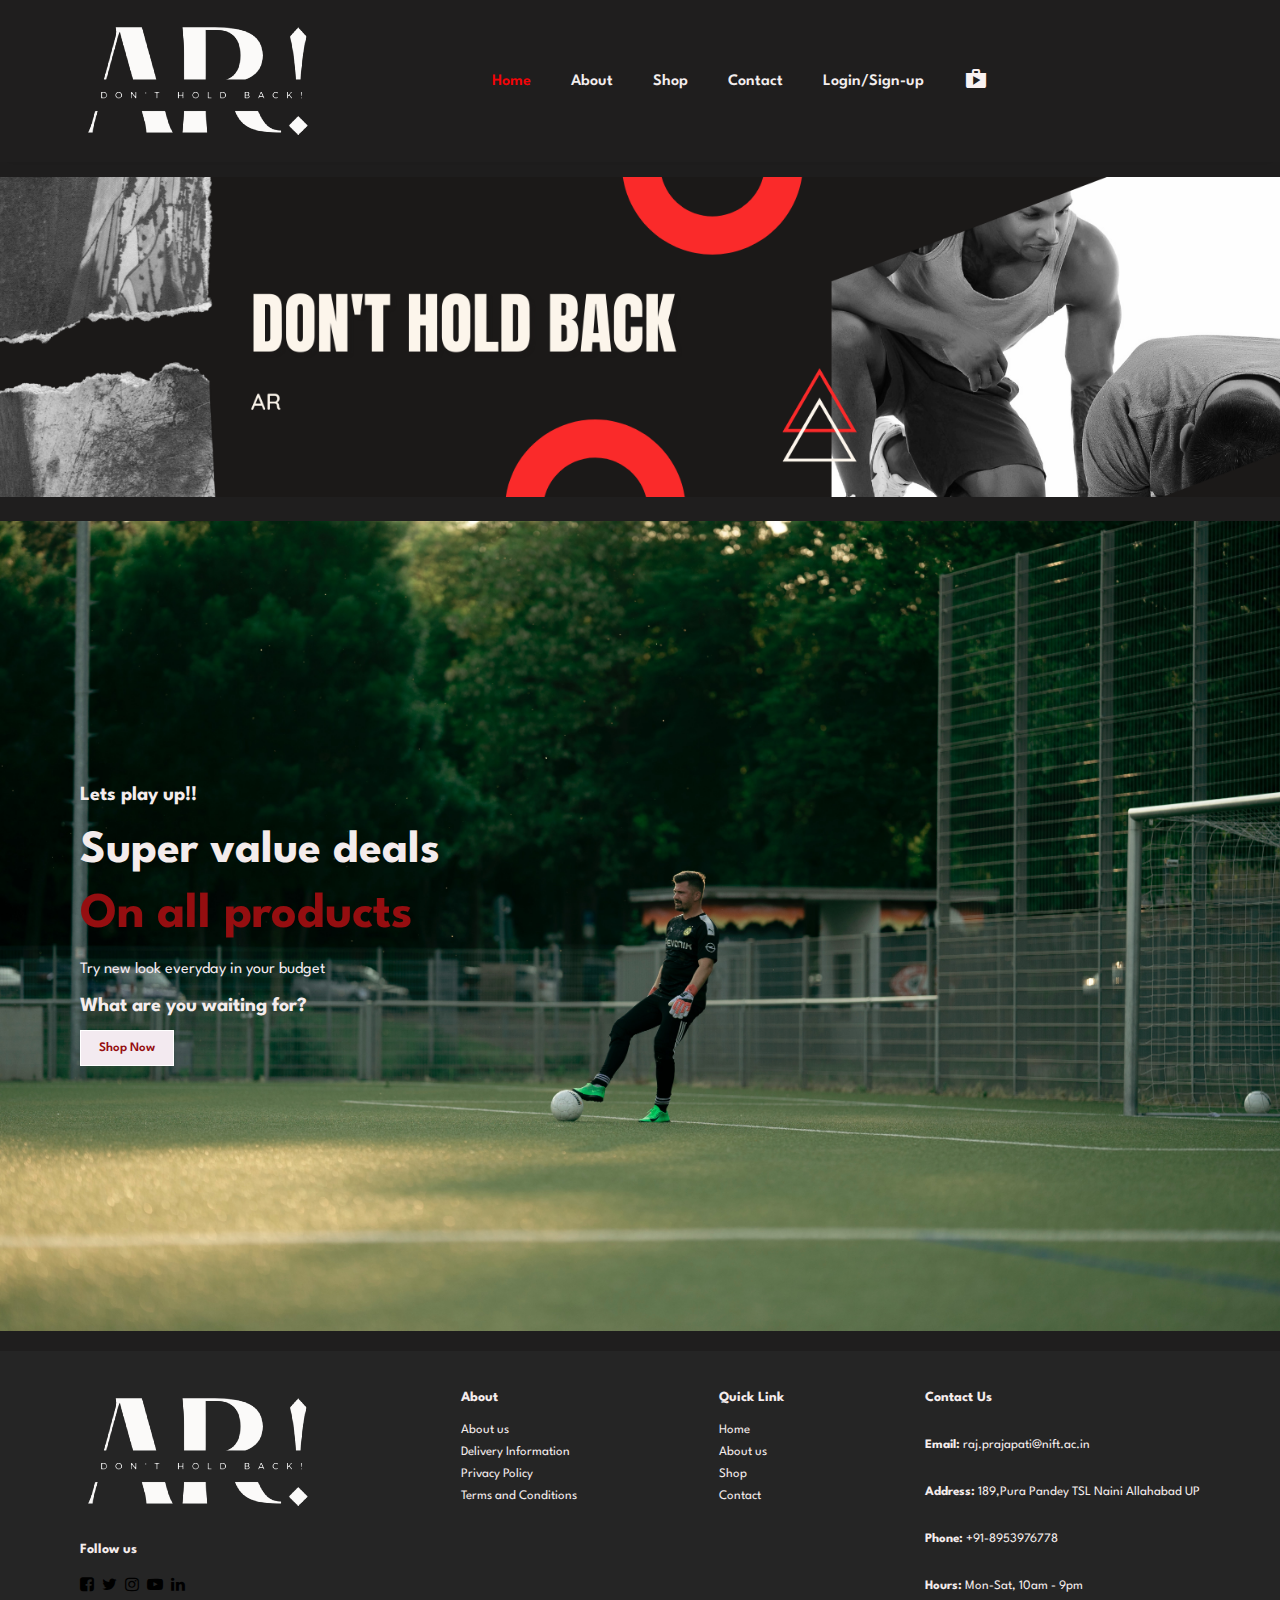
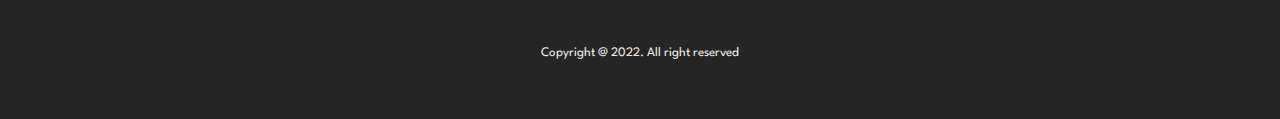
==== index.html @ 2cb1cf1c "Add files via upload" ====
<!doctype html>
<html>
<head>
<meta charset="utf-8">
<link href="favicon.ico" rel="icon">
<title>Homepage | AR!</title>
	
	<!-- link for using icons - https://fonts.googleapis.com/icon?family=Material+Icons"
      rel="stylesheet" -->
	<link href="https://fonts.googleapis.com/icon?family=Material+Icons"
      rel="stylesheet">
	<link
      rel="stylesheet"
      href="https://cdnjs.cloudflare.com/ajax/libs/font-awesome/4.7.0/css/font-awesome.min.css"
    />
	
	 	
<link href="style.css" rel="stylesheet" type="text/css">
</head>

<body>

<!--------------------------- makeing of navbar ----------------------------->
<section id="header"><img src="image/logo.png" alt=""/>
  <div>
	<ul id="navbar">
		<li><a class="active" href="index.html">Home</a></li>
		<li><a href="aboutAr.html">About</a></li>
		<li><a href="shopsAr.html">Shop</a></li>
		<li><a href="contactAr.html">Contact</a></li>
		<li><a href="loginAr.html">Login/Sign-up</a></li>
		<li><a href="cartAr.html"><span class="material-icons">shopping_bag</span></a></li>	
	</ul>
  </div>
</section>
	
	
<!--------------------------- Adding java script ----------------------------->	
	<section>
	<script type="text/javascript">
	function dothis(){
		document.getElementById("homejava").src = "image/HJ2.png"
	}
	
	function dothat(){
		document.getElementById("homejava").src = "image/HJ1.png"
		
	}
	</script>

</section>
<body>
<p><img src="image/HJ1.png" width="100%" height="auto" id="homejava" alt="" onMouseOver="dothis()" onMouseOut ="dothat()" /></p>
</body>

<!-- -----------------------makeing of cover page ------------------------ -->
<section id="coverpg" class="cvr">
  <h4>Lets play up!!</h4>
  <h2>Super value deals</h2>
  <h1>On all products</h1>
  <p>Try new look everyday in your budget</p>
	<h4>What are you waiting for? </h4>
	<button class="cvrpgbut">Shop Now</button>
</section>
	<p></p>
	<p></p>
	<p></p>
	<p></p>

	<!-- ----------------------------footer section------------------------ -->
    <footer class="section-p1">
		<div class="col">
		  <img class="logo" src="image/logo.png" alt="" />
		  <div class="follow">
			<h4>Follow us</h4>
			<div class="icon">
			  <i class="fa fa-facebook-square"></i>
			  <i class="fa fa-twitter"></i>
			  <i class="fa fa-instagram"></i>
			  <i class="fa fa-youtube-play"></i>
			  <i class="fa fa-linkedin"></i>
			</div>
		  </div>
		</div>
  
		<div class="col">
		  <h4>About</h4>
		  <a href="#">About us </a>
		  <a href="#">Delivery Information</a>
		  <a href="#">Privacy Policy </a>
		  <a href="#">Terms and Conditions</a>
		</div>
  
		<div class="col">
		  <h4>Quick Link</h4>
		  <a href="#">Home </a>
		  <a href="#">About us </a>
		  <a href="#">Shop </a>
		  <a href="#">Contact</a>
		</div>
  
		<div class="col">
		  <h4>Contact Us</h4>
		  <p><strong>Email: </strong>raj.prajapati@nift.ac.in</p>
		  <p><strong>Address: </strong>189,Pura Pandey TSL Naini Allahabad UP</p>
		  <p><strong>Phone: </strong> +91-8953976778</p>
		  <p><strong>Hours: </strong>Mon-Sat, 10am - 9pm</p>
		</div>
  
		<div class="copyright">
		  <p>Copyright @ 2022. All right reserved </p>
		</div>
	  </footer>
	</body>
  </html>
---- style.css ----
@charset "utf-8";
@import url('https://fonts.googleapis.com/css2?family=League+Spartan:wght@100;200;300;400;500;600;700;800;900&display=swap');
@import url("https://fonts.googleapis.com/css2?family=Material+Symbols+Outlined:opsz,wght,FILL,GRAD@48,400,0,0");


	
 *{
  margin: 0;
  padding: 0;
  box-sizing: border-box;
  font-family:'League Spartan', sans-serif;

}

h1 {
	font-size: 50px;
	line-height: 64px;
	color: #F4ECEC;
}

h2{
	font-size: 46px;
	line-height: 64px;
	color: #F4ECEC;	
}

h4{
	font-size: 20px;
	color:#F4ECEC;	
}

h6{
	font-weight: 700;
	font-size: 12px;
}

p{
	font-size: 16px;
	color: #F4ECEC;	
	margin: 15px 0 20px 0;
}

.section-p1{
	padding: 40px 80px;
}

.section-m1{
	margin:40px 0;
}

body{
	width:100%;
	background-color: #1F1E1E;
}


/*Header start*/

#header {
	display: flex;
	align-items: center;
	justify-content: space-between;
	padding: 20px 80px;
	background:#1F1E1E;
	box-shadow: 0 5px 15px rgba(0,0,0,0.06);
	z-index: 999;
	/*position: sticky;*/
	top:0;
	left:0;

}

#navbar{
	display: flex;
	align-items: center;
	justify-content: center;
}

#navbar li{
	list-style: none;
	padding: 0 20px;
	position: relative;
}

#navbar li a {
	text-decoration: none;
	font-size: 16px;
	font-weight: 600;
	color:#F2EDED;
	transition: 0.3s ease;
}

#navbar li a:hover,
#navbar li a.active{
	color: #F20408;		
}

	
	

/*-----------home page------------home page------------------home page-----------------home page-----------------*/
#coverpg{
	background-image: url("image/fcvrpg.jpg");
	height: 90vh;
	width: 100%;
	background-size: cover;
	background-position: top 25% right 0;
	padding: 0 80px;
	display: flex;
	flex-direction:column;
	align-items: flex-start;
	justify-content: center
}

#coverpg h4 {
	padding-bottom: 15px;
}

#coverpg h1 {
	color:#950E10;
	
}

#coverpg p {
           color:#F3EAF0;
	
}

#coverpg button {
	/*#button.white{*/
	font-size:13px;
	font-weight:600;
	padding: 11px 18px;
	color:#950E10;
	background-color:#F3EAF0;
	cursor: pointer;
	border: 1px solid #FFFFFF;
	outline: none;
	transition: 0.2s;
		
}


#product1{
	text-align:center;
}


#product1 .pro-container {
	display: flex;
	justify-content:space-between;
	padding-top: 20px;
	flex-wrap: wrap;
	
}

#product1 .pro{
	width:23%;
	min-width:250px;
	padding:10px 12px;
	border:1px solid #cce7d0;
	border-radius:25px;
	cursor:pointer;
	box-shadow: 20px 20px 30px rgba(0,0,0,0.02);
	margin: 15px 0;
	transition: 0.2s ease;
	position: relative;
}

#product1 .pro:hover{
	box-shadow: 20px 20px 30px rgba(0,0,0,0.06)
}

#product1 .pro img {
	width:100%;
	boredr-radius: 20px;
}

#product1 .pro .des{
	text-align: start;
	padding:10px 0;
}

#product1 .pro .des  span{
	color:#606063;
	font-size:12px;
}

#product1 .pro .des h5{
	padding-top: 7px;
	color: #1a1a1a;
	font-size: 14px;
}
/*}
#product1 .pro .star sstar{
	font-size:12px;
	color: rgb(243,181,25);*/
	
#product1 .pro .des h4{
	padding-top: 7px;
	font-size: 15px;
	font-weight: 700;
	color:#950E10;	
}

#product1 .pro .cart{
	width:40px;
	height: 40px;
	line-height: 40px;
	border-radius: 50px;
	background-color:#F3EAF0;
	font-weight:500;
	color:#950E10;
	border: 1px solid #E3D2E3;
	position: absolute;
	bottom:20px;
	right:10px;
}

/*---------------------------------Call to action banner---------------------------------------*/
/* for arranging the banner */
#sm-banner {
	display:flex;
	justify-content: space-between;
	flex-wrap:wrap;
}
/* for styling the banner */
#sm-banner .banner-box{
	display: flex;
	flex-direction: column;
	justify-content: center;
	align-items:flex-start;
	background-image: url("image/cover photo 1.jpg");
	min-width: 580px;
	height: 50vh;
	background-size: cover;
	background-position: center;
	padding:30px;
}

#sm-banner h4{
	color: white;
	font-size: 20px;
	font-weight: 300;
}

#sm-banner h2{
	color: white;
	font-size: 40px;
	font-weight: 800;
}

#sm-banner span{
	color: white;
	font-size: 14px;
	font-weight: 500;
	padding-bottom: 15px;
}


button.white{
	font-size:13px;
	font-weight:600;
	padding: 11px 18px;
	color:#FFFFFF;
	background-color: transparent;
	cursor: pointer;
	border: 1px solid #FFFFFF;
	outline: none;
	transition: 0.2s;
}


/*--------About page-------------About page-----------About page---------------About page------------------About page---*/
#page-header.about-header{
	background-image: url("image/banner/about banner.png");
	
}

#about-head{
	display:flex;
	align-items: center;
	
	
}
#about-head img{
	width: 50%;
	height: auto;
	}
	
#about-head div{
	padding-left: 40px;
}
/*
#about-head .carousel-image
#about-head div{
	padding-left:40px;
}
*/
/*--------------gallery--
.carousel-images img{
	width:100%;
	height: auto;
	padding-left: 70px;
	padding-right: 70px;
}----*/


/*--------shop page--------------shop page-----------shop page---------------shop page------------------shop page---*/

#page-header{
	background-image: url("image/banner/shop banner.png");
		width: 100%;
		height:40vh;
	background-size:cover;
	display: flex;
	justify-content: center;
	text-align: center;
	flex-direction: column;
	padding: 14px;
}


#page-header h2{
	color: #d31619
	
}

#page-header p{
	color: #ffffff;
	font-size: 16px;
	
}

/*--------Single Product page-----------Single Product page-------Single Product page-------------Single Product page--- */





#prodetails .single-pro-image{
	width: 32%;
	margin-right: 50px;
}

.small-img-grp{
	display:flex;
	justify-content: space-between;
}

.small-img-col{
	flex-basis: 44%;
	cursor: pointer;
	
}

#prodetails{
	display:flex;
	margin-top: 50px;
}

#prodetails .single-pro-details{
	width:50%;
	padding-top: 30px;
}

#prodetails .single-pro-details h4 {
	padding: 40px 0  20px 0;
}

#prodetails .single-pro-details h2 {
	font-size: 24px ;
}

#prodetails .single-pro-details input{
	width:50px;
	height: 47px;
	padding-left: 10px;
	font-size: 16px;
	margin-right: 10px;
}

#prodetails .single-pro-details input:focus{
	outline:none;
}

/*#prodetails .normal{
	background: #E0C3C3;
	border-width: 0px;
	
}*/

#prodetails .single-pro-details button{
	font-size:13px;
	font-weight:600;
	padding: 11px 18px;
	color:#F3EAF0;
	cursor: pointer;
	border: 1px solid #FFFFFF;
	outline: none;
	transition: 0.2s;
	background-color:#950E10;
	}
		/*color: #ffff;
	padding-top: 10px;
	padding-bottom:10px;
	padding-left: 10px;
	padding-right: 10px;*/



#prodetails .single-pro-details span{
   line-height: 25px;
}

	


/* ----------------Contact us---------------- */

#page-header.contact-header{
	background-image: url("image/banner/contact banner.png");
	
}


#contact-details{
	display: flex;
	align-items: center;
	justify-content: space-between;
}

#contact-details .details{
	width: 40%;
}

#chan, #form-details form span{
	color: #F4ECEC;
	font-size:12px
}

#contact-details .details h2,
#form-details form h2{
	font-size:26px;
	line-height: 35px;
	padding: 20px 0  ;
}

#contact-details .details h3{
	font-size:16px;
	padding-bottom: 15px;
	color: #F4ECEC;
}

#contact-details .details li{
	list-style: none;
	display: flex;
	padding: 10px 0;
}

#contact-details .details li span{
	font-size: 14px;
	padding-right: 22px;
}

#contact-details .details li p{
	margin: 0;
	font-size: 14px;
}

#contact-details .map{
	width:55%;
	height:400px;
	
}

#contact-details .map iframe{
	width:100%;
	height:100%;
	
}

#form-details{
	display:flex;
	justify-content: space-between;
	margin: 30px;
	padding:80px; border: 1px solid #e1e1e1;
}
/* Contact form*/
#form-details form{
	width: 65%;
		display: flex;
	flex-direction: column;
	align-items: flex-start;
}


#form-details form input,
#form-details form textarea {
	width:100%;
	padding:12px 15px;
	outline: none;
	margin-bottom: 20px;
	border: 1px solid #e1e1e1;
}

#form-details form button{
	font-size:13px;
	font-weight:600;
	padding: 11px 18px;
	color:#F3EAF0;
	cursor: pointer;
	border: 1px solid #FFFFFF;
	outline: none;
	transition: 0.2s;
	background-color:#950E10;
	}

/*---------------PEOPLE--------------------*/
#form-details .people div{
	padding-bottom: 25px;
	display: flex;
	align-items: flex-start;
}

#form-details .people div img{
	width: 110px;
	height:110px;
	object-fit: cover;
	margin-right: 15px;	
}

#form-details .people div p{
	margin: 0;
	font-size: 13px;
	line-height:25px;
}


#form-details .people div p span{
	display: block;
	font-size: 16px;
	font-weight: 600;
	color: #000000;
	
}





/*Cart*/
#page-header.cart-header{
	background-image: url("image/banner/car banner.png")
	
}
#cart table{
	width:100%;
	border-collapse: collapse;
	table-layout:fixed;
	white-space: nowrap;
}
#cart table img{
	width: 70px;
}

#cart table td:nth-child(1){
	width: 100px;
	text-align:center
}

#cart table td:nth-child(2){
	width: 150px;
	text-align:center
}

#cart table td:nth-child(3){
	width: 250px;
	text-align:center;
}
#cart table td:nth-child(4),
#cart table td:nth-child(5),
#cart table td:nth-child(6){
	width: 150px;
	text-align:center;
}

#cart table td:nth-child(5) input{
	width: 70px;
	padding:10px 5px 10px 15px;
}

#cart table thead{
	border: 1px solid #E2E9E1;
	border-left:none;
	border-right:none;
}

#cart table thead td{
	
	font-weight: 700;
	text-transform: uppercase;
	font-size: 13px;
	padding: 18px 0 ;
}


#cart table tbody tr td{
	padding-top:15px;
	
}

#cart table tbody td{
	font-size:13px;
	
}


#cartbutton,
#checkout{
	font-size:13px;
	font-weight:600;
	padding: 11px 18px;
	color:#F3EAF0;
	cursor: pointer;
	border: 1px solid #FFFFFF;
	outline: none;
	transition: 0.2s;
	background-color:#950E10;
	}

/* Coupon cart and add */
#cart-add{
	display: flex;
	flex-wrap: wrap;
	justify-content: space-between;
}

#coupon{
	width:50%;
	margin-bottom: 30px;
}

#coupon h3,
#subtotal h3{
	padding-bottom: 15px;
}

#coupon input{
	padding: 10px 20px;
	outline: none;
	width: 60%;
	margin-right:10px;
	border: 1px solid #E2E9E1;
}

#subtotal{
	width: 50%;
	margin-bottom:30px;
	border: 1px solid #E1E1E1;
	padding: 30px;
}
.logcentre {
    display: block;
}


#subtotal table{
	border-collapse: collapse;
	width:100%;
	margin-bottom: 20px;
}

#subtotal table td{
	width: 50%;
	border: 1px solid #E2E9E1;
	padding: 10px;
	font-size: 13px;
}

#del .material-symbols-outlined {
	color:#950E10;
}

/* ----------------Login page---------------- */


#signin{
	width: 50%;
	margin-bottom:30px;
	border: 1px solid #E1E1E1;
	padding: 30px;
	align-content: center;
}
#signin table{
	border-collapse: collapse;
	width:100%;
	margin-bottom: 20px;
	align-content: center;
}

#signin table td{
	width: 50%;
	border: 1px solid #E2E9E1;
	padding: 10px;
	font-size: 13px;
	align-content: center;
}

/* ----------------footer---------------- */
footer{
	display: flex;
	flex-wrap: wrap;
	background:#252525;
	justify-content: space-between;
}

footer .col{
	display: flex;
	flex-direction: column;
	align-items: flex-start;
	margin-bottom: 20px;
}

footer .logo{
	margin-bottom: 30px;
}

footer h4{
	font-size: 14px;
	padding-bottom: 20px;
}

footer p{
	font-size: 13px;
	padding-bottom: 0 0 8px 0 ;
}

footer a{
	font-size: 13px;
	text-decoration: none;
	color: #F4ECEC;
	margin-bottom: 10px;
	padding-bottom: 0 0 8px 0 ;
}

footer .follow i{

	padding-right: 4px;
	cursor: pointerl
}

footer .follow i:hover,
footer a:hover {
	color:#F4ECEC;
}
	
footer .copyright{
	width:100%;
	text-align: center;
	color: #F3EBEB
}

.material-icons{
	color: #F9F2F2;
}
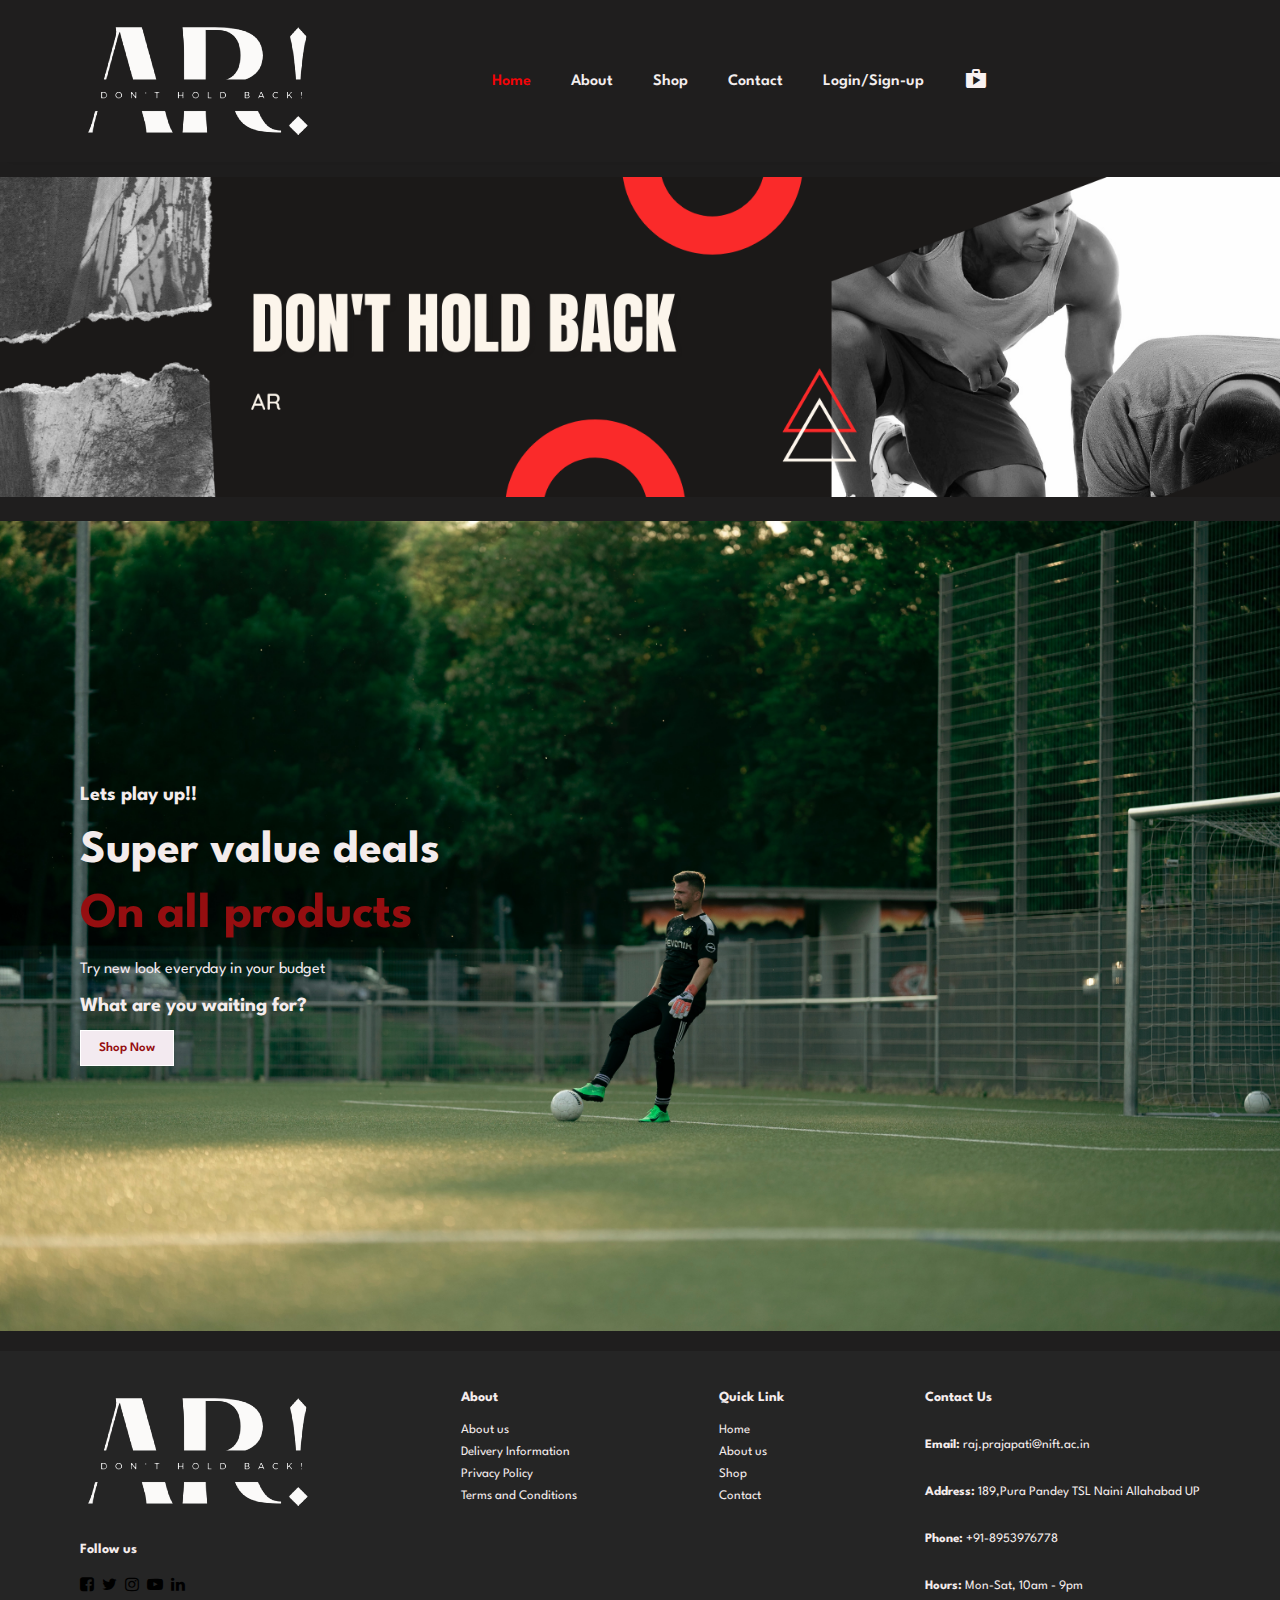
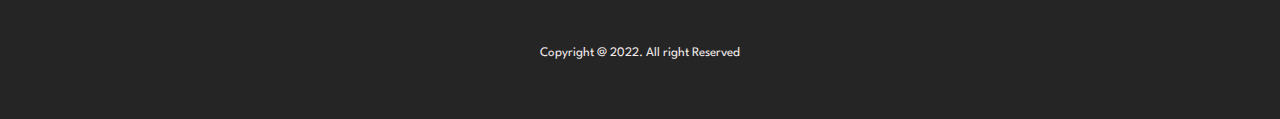
==== commit c0888486: "Add files via upload" ====
--- a/index.html
+++ b/index.html
@@ -108,7 +108,7 @@
 		</div>
   
 		<div class="copyright">
-		  <p>Copyright @ 2022. All right reserved </p>
+		  <p>Copyright @ 2022. All right Reserved </p>
 		</div>
 	  </footer>
 	</body>
